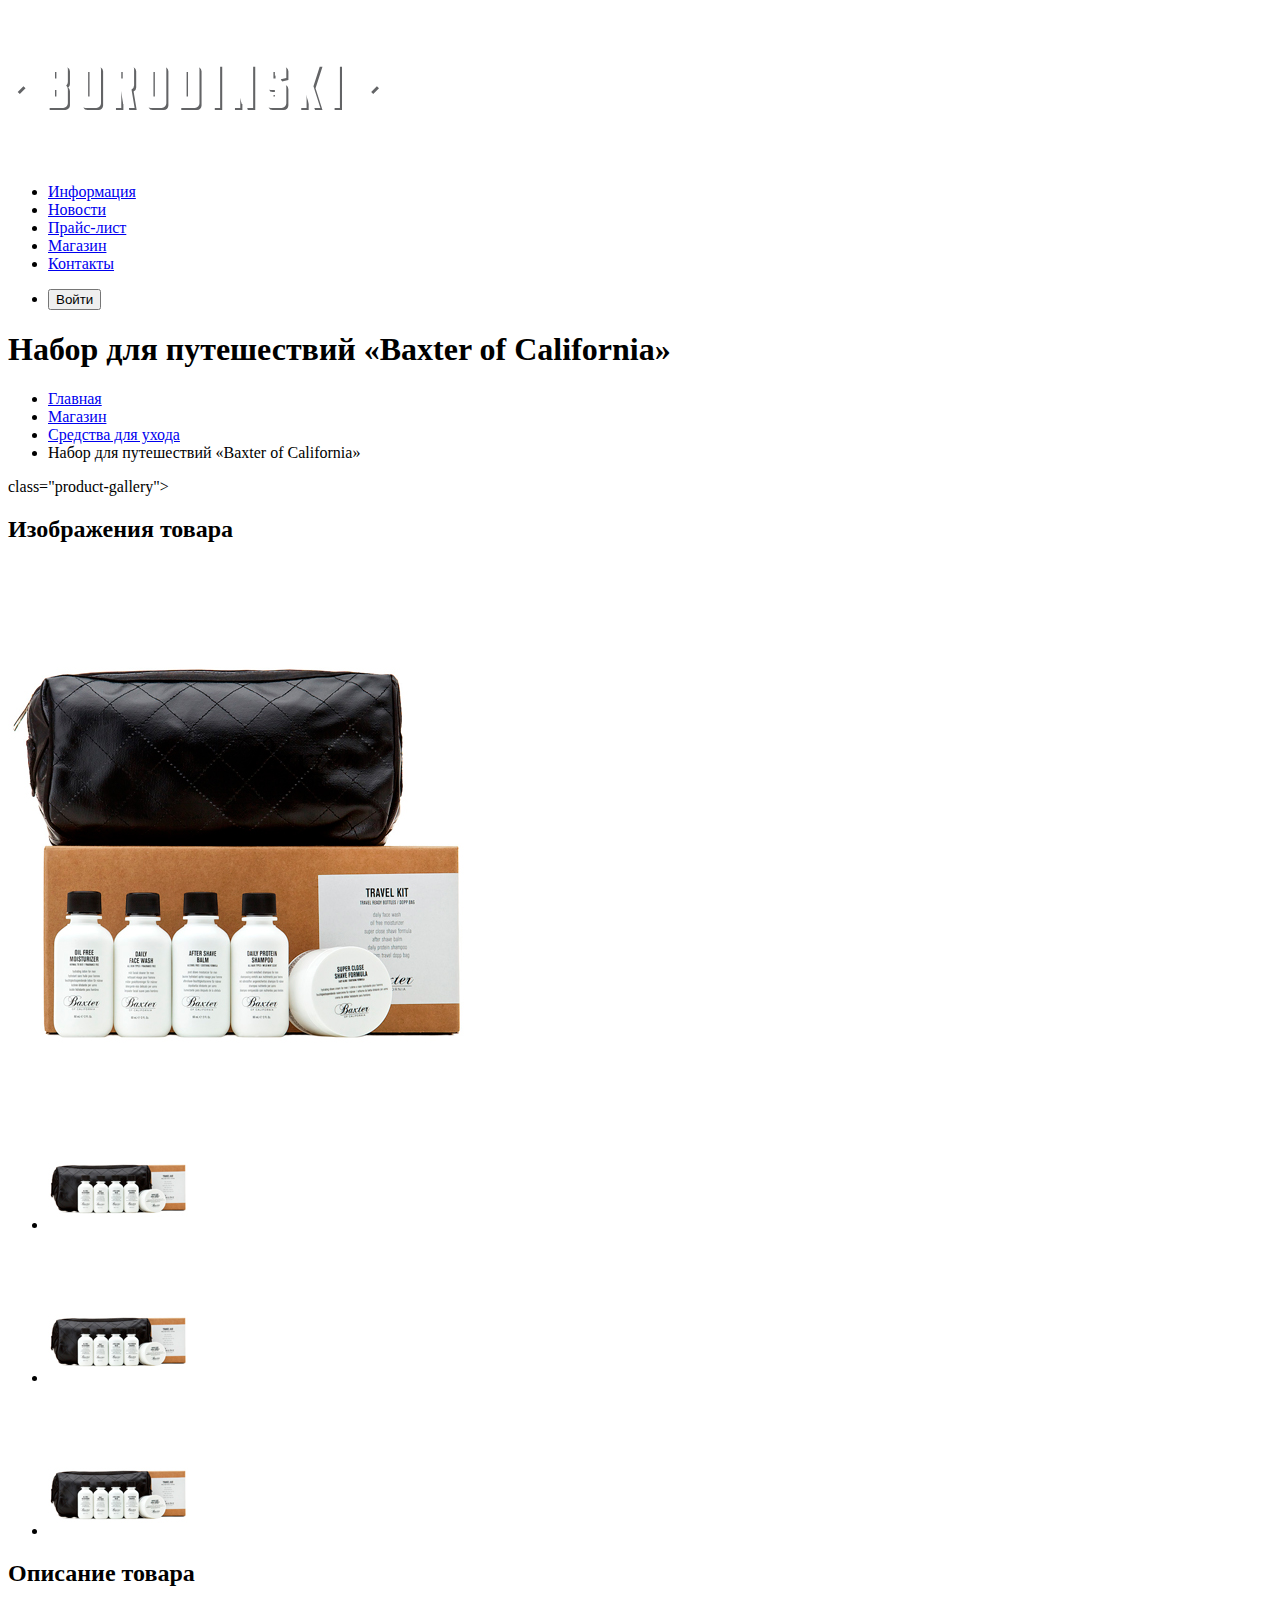
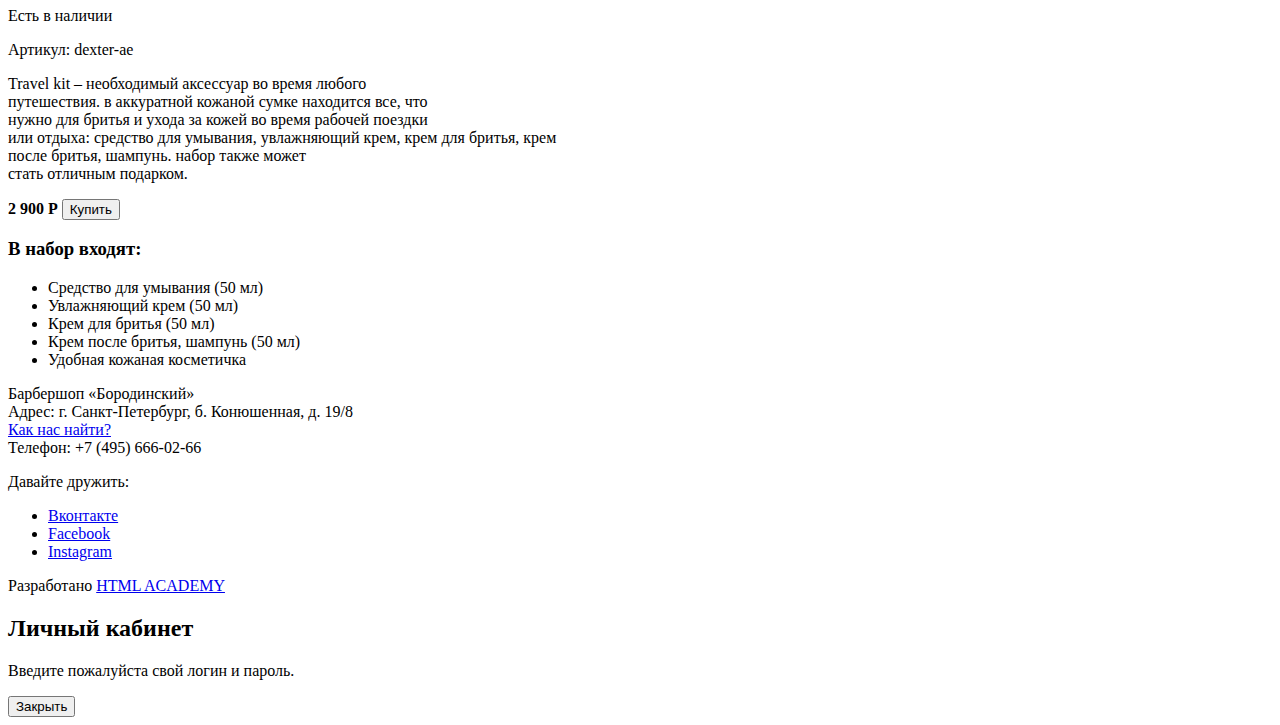
==== catalog-item.html @ f58c997e "study_1" ====
<!DOCTYPE html>
<html lang="ru">
  <head>
    <meta charset="utf-8">
    <title>Барбершоп «Бородинский»</title>
  </head>
  <body>

		<header class="main-header">
			<a href="index.html">
				<img src="img/index-logo.svg" width="371" height="155" alt="Барбершоп «Бородинский»">
			</a>

			<nav class="main-navigation">

				<ul class="site-navigation">
					<li><a href="info.html">Информация</a></li>
					<li><a href="news.html">Новости</a></li>
					<li><a href="price.html">Прайс-лист</a></li>
					<li class="site-navigation-current"><a href="catalog.html">Магазин</a></li>
					<li><a href="contacts.html">Контакты</a></li>
				</ul>

				<ul class="user-menu">
					<li>
						<button type="button">Войти</button>
					</li>
				</ul>

			</nav>
		</header>

		<main class="container">
			
			<h1>Набор для путешествий «Baxter of California»</h1>

			<ul class="breadcrumbs">
				<li><a href="index.html">Главная</a></li>
				<li><a href="catalog.html">Магазин</a></li>
				<li><a href="#">Средства для ухода</a></li>
				<li class="breadcrumbs-current">Набор для путешествий «Baxter of California»</li>
			</ul>

			<section> class="product-gallery">
				<h2 class="visually-hidden">Изображения товара</h2>
				<p>
					<img src="img/product-big.jpg" width="460" height="498" alt="Картинка товара большая" class="product-image">
				</p>

				<ul>
					<li><img src="img/product-small-1.jpg" width="140" height="149" alt="Картинка товара маленькая 1" class="product-preview"></li>
					<li><img src="img/product-small-1.jpg" width="140" height="149" alt="Картинка товара маленькая 2" class="product-preview"></li>
					<li><img src="img/product-small-1.jpg" width="140" height="149" alt="Картинка товара маленькая 3" class="product-preview"></li>
				</ul>

			</section>

			<section>
				<h2>Описание товара</h2>
				<p class="stock">Есть в наличии</p>
				<p class="product-code">Артикул: dexter-ae</p>
				<p class="product-description">
					Travel kit – необходимый аксессуар во время любого<br>
					 путешествия. в аккуратной кожаной сумке находится все, что<br>
					  нужно для бритья и ухода за кожей во время рабочей поездки<br>
					   или отдыха: средство для умывания, увлажняющий крем, крем для бритья, крем<br>
					    после бритья, шампунь. набор также может<br>
					     стать отличным подарком.
				</p>

				<p>
					<b class="product-price">2 900 Р</b> 
					<button type="button">Купить</button>
				</p>
				<h3>В набор входят:</h3>
					<ul class="produc-complectation">
						<li>Средство для умывания (50 мл)</li>
						<li>Увлажняющий крем (50 мл)</li>
						<li>Крем для бритья (50 мл)</li>
						<li>Крем после бритья, шампунь (50 мл)</li>
						<li>Удобная кожаная косметичка</li>
					</ul>
				
			</section>

		</main>

		<footer class="main-footer">
			
			<p class="footer-address">
				Барбершоп «Бородинский»<br>
				Адрес: г. Санкт-Петербург, б. Конюшенная, д. 19/8<br>
				<a href="contacts.html">Как нас найти?</a><br>
				Телефон: +7 (495) 666-02-66
			</p>

			<div class="social-links">
				<p>Давайте дружить:</p>
				<ul class="social-links">
					<li><a href="http://vk.com" class="social-icon-vk">Вконтакте</a></li>
					<li><a href="http://facebook.com" class="social-icon-fb">Facebook</a></li>
					<li><a href="http://instagram.com" class="social-icon-inst">Instagram</a></li>
				</ul>
			</div>

			<p>
				Разработано
				<a href="http://htmlacademy.ru">HTML ACADEMY</a>
			</p>

		</footer>
  
  		<section class="login-form">
  			<h2>Личный кабинет</h2>
  			<p>Введите пожалуйста свой логин и пароль.</p>
  			<!--Здесь будет форма-->
  			<button type="button" class="popup-close">Закрыть</button>
  		</section>

  </body>
</html>
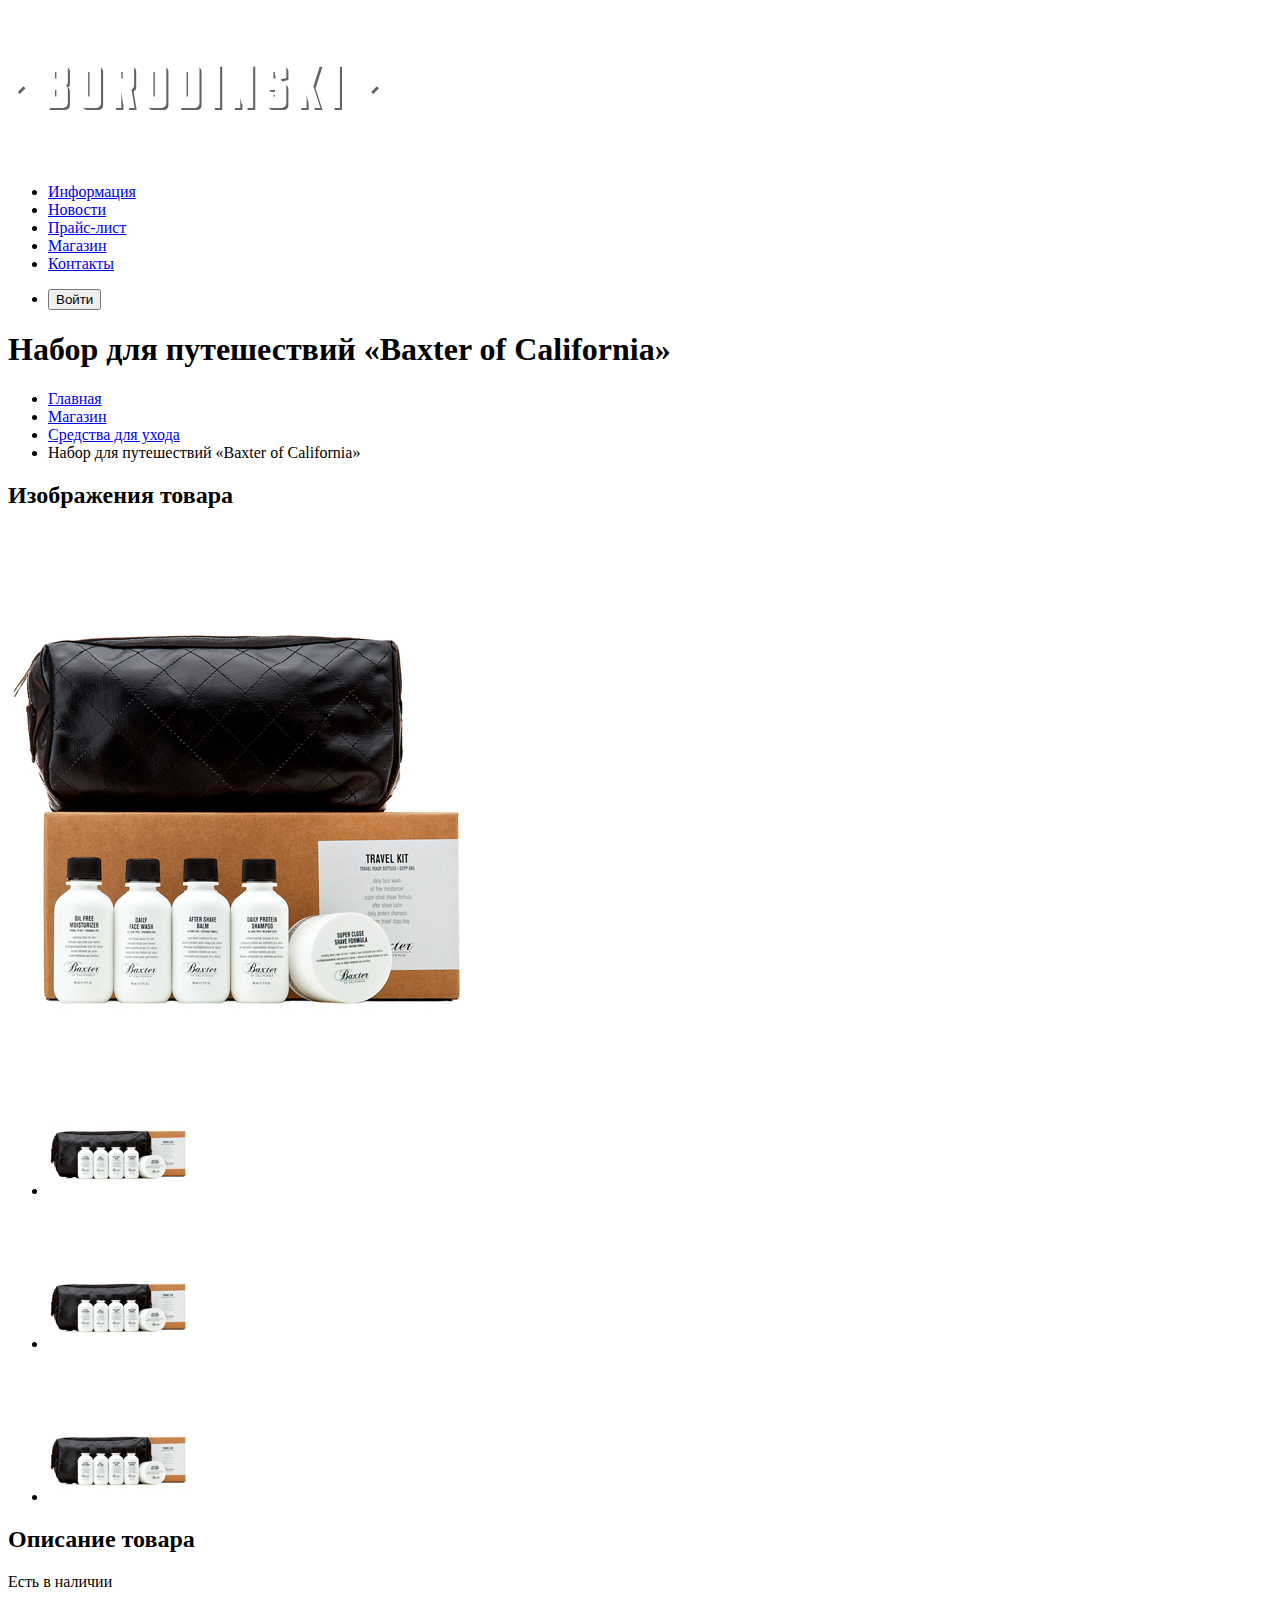
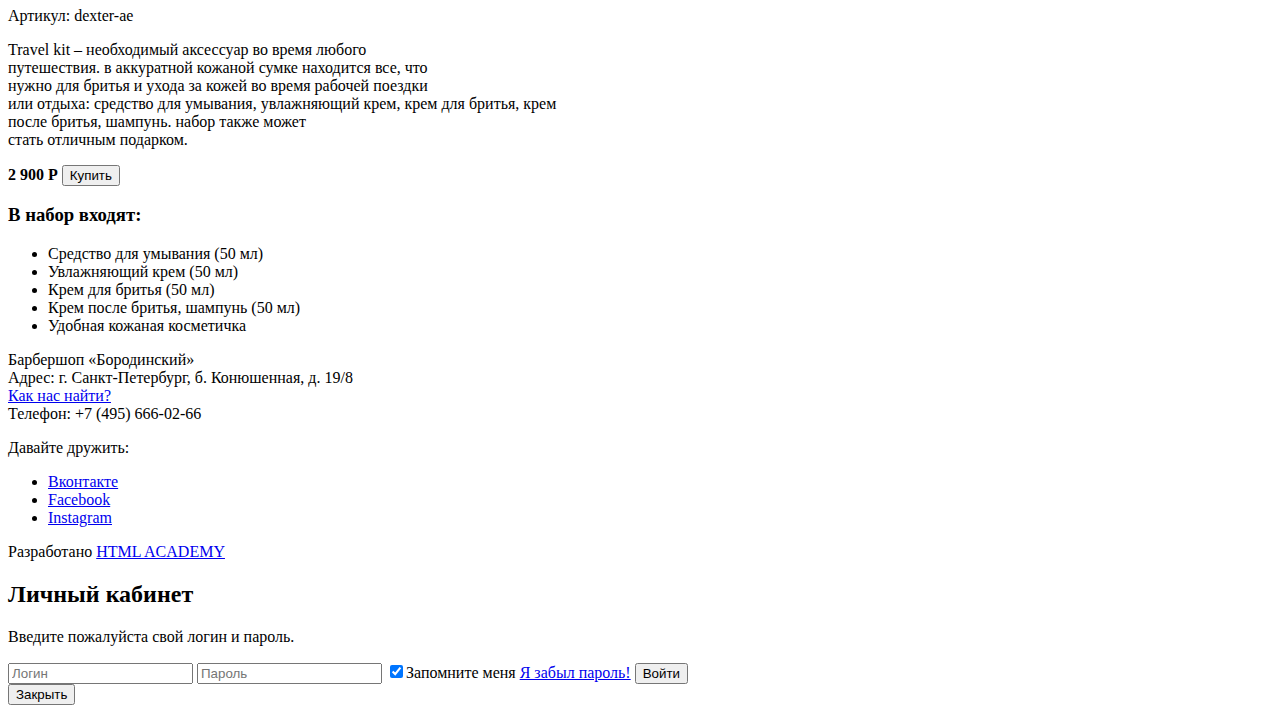
==== commit fb705f78: "next" ====
--- a/catalog-item.html
+++ b/catalog-item.html
@@ -41,7 +41,7 @@
 				<li class="breadcrumbs-current">Набор для путешествий «Baxter of California»</li>
 			</ul>
 
-			<section> class="product-gallery">
+			<section class="product-gallery">
 				<h2 class="visually-hidden">Изображения товара</h2>
 				<p>
 					<img src="img/product-big.jpg" width="460" height="498" alt="Картинка товара большая" class="product-image">
@@ -113,8 +113,15 @@
   		<section class="login-form">
   			<h2>Личный кабинет</h2>
   			<p>Введите пожалуйста свой логин и пароль.</p>
-  			<!--Здесь будет форма-->
-  			<button type="button" class="popup-close">Закрыть</button>
+  			<form action="post" class="accaunt-login">
+                <input type="text" name="login" placeholder="Логин" required>
+                <input type="password" name="password" placeholder="Пароль" required>
+                <label><input type="checkbox" name="remember" checked>Запомните меня</label>
+                <a href="#">Я забыл пароль!</a>
+                <button type="submit">Войти</button>
+  			
+            </form>
+            <button type="button" class="popup-close">Закрыть</button>
   		</section>
 
   </body>
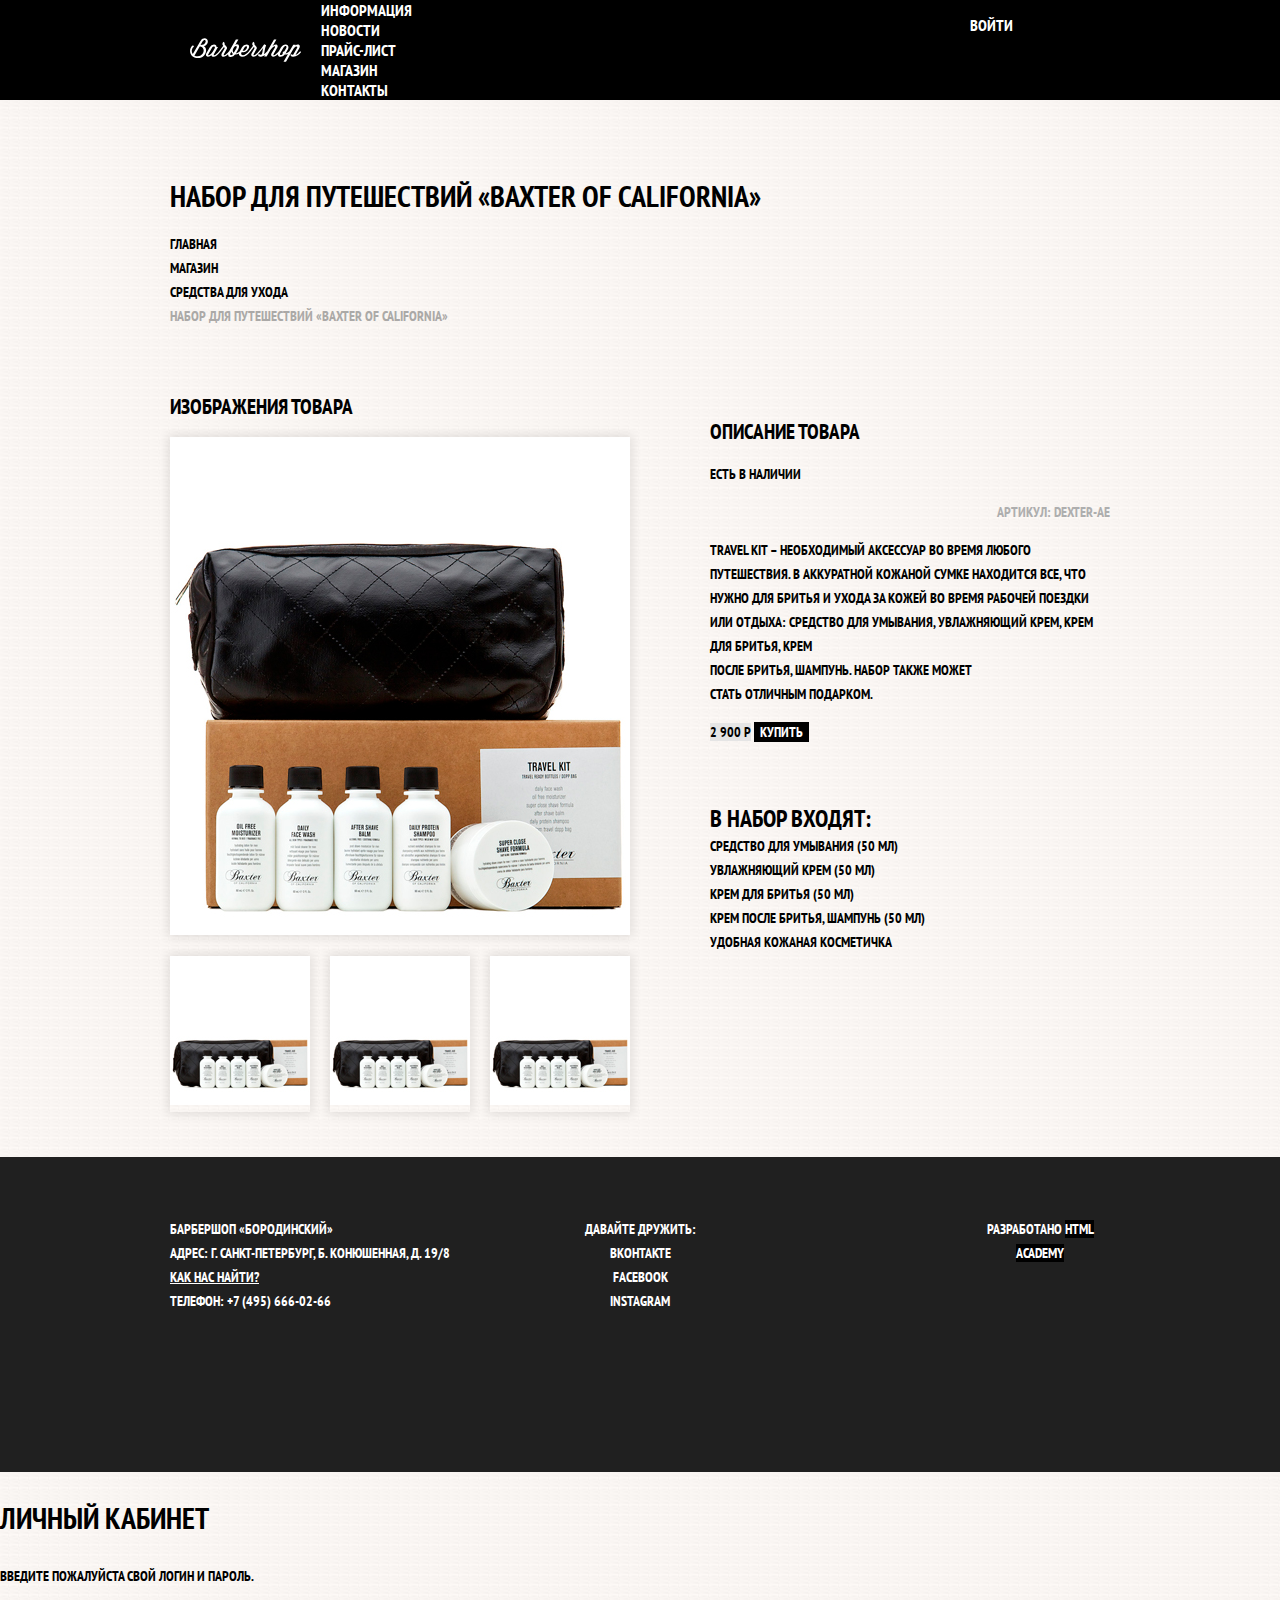
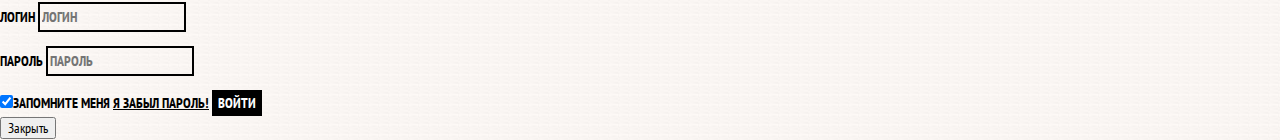
==== commit 08ace5ef: "flex" ====
--- a/catalog-item.html
+++ b/catalog-item.html
@@ -3,16 +3,17 @@
   <head>
     <meta charset="utf-8">
     <title>Барбершоп «Бородинский»</title>
+    <link href="https://fonts.googleapis.com/css?family=PT+Sans+Narrow:400,700&display=swap&subset=cyrillic" rel="stylesheet">
+	<link href="css/normalize.css" rel="stylesheet">
+	<link href="css/style.css" rel="stylesheet">
   </head>
-  <body>
+  <body class="inner-page">
 
 		<header class="main-header">
-			<a href="index.html">
-				<img src="img/index-logo.svg" width="371" height="155" alt="Барбершоп «Бородинский»">
-			</a>
-
-			<nav class="main-navigation">
-
+			<nav class="main-navigation container">
+				<a href="index.html" class="main-header-logo">
+					<img src="img/logo-small.svg" width="111" height="24" alt="Барбершоп «Бородинский»">
+				</a>
 				<ul class="site-navigation">
 					<li><a href="info.html">Информация</a></li>
 					<li><a href="news.html">Новости</a></li>
@@ -20,20 +21,16 @@
 					<li class="site-navigation-current"><a href="catalog.html">Магазин</a></li>
 					<li><a href="contacts.html">Контакты</a></li>
 				</ul>
-
-				<ul class="user-menu">
+				<ul class="user-navigation">
 					<li>
-						<button type="button">Войти</button>
+						<a href="login.html">Войти</a>
 					</li>
 				</ul>
-
 			</nav>
 		</header>
 
 		<main class="container">
-			
-			<h1>Набор для путешествий «Baxter of California»</h1>
-
+			<h1 class="page-title">Набор для путешествий «Baxter of California»</h1>
 			<ul class="breadcrumbs">
 				<li><a href="index.html">Главная</a></li>
 				<li><a href="catalog.html">Магазин</a></li>
@@ -41,88 +38,91 @@
 				<li class="breadcrumbs-current">Набор для путешествий «Baxter of California»</li>
 			</ul>
 
-			<section class="product-gallery">
-				<h2 class="visually-hidden">Изображения товара</h2>
-				<p>
-					<img src="img/product-big.jpg" width="460" height="498" alt="Картинка товара большая" class="product-image">
-				</p>
+			<div class="catalog-columns">
+				<section class="product-gallery">
+					<h2 class="visually-hidden">Изображения товара</h2>
+					<p>
+						<img src="img/product-big.jpg" width="460" height="498" alt="Картинка товара большая" class="product-image">
+					</p>
 
-				<ul>
-					<li><img src="img/product-small-1.jpg" width="140" height="149" alt="Картинка товара маленькая 1" class="product-preview"></li>
-					<li><img src="img/product-small-1.jpg" width="140" height="149" alt="Картинка товара маленькая 2" class="product-preview"></li>
-					<li><img src="img/product-small-1.jpg" width="140" height="149" alt="Картинка товара маленькая 3" class="product-preview"></li>
-				</ul>
-
-			</section>
-
-			<section>
-				<h2>Описание товара</h2>
-				<p class="stock">Есть в наличии</p>
-				<p class="product-code">Артикул: dexter-ae</p>
-				<p class="product-description">
-					Travel kit – необходимый аксессуар во время любого<br>
-					 путешествия. в аккуратной кожаной сумке находится все, что<br>
-					  нужно для бритья и ухода за кожей во время рабочей поездки<br>
-					   или отдыха: средство для умывания, увлажняющий крем, крем для бритья, крем<br>
-					    после бритья, шампунь. набор также может<br>
-					     стать отличным подарком.
-				</p>
-
-				<p>
-					<b class="product-price">2 900 Р</b> 
-					<button type="button">Купить</button>
-				</p>
-				<h3>В набор входят:</h3>
-					<ul class="produc-complectation">
-						<li>Средство для умывания (50 мл)</li>
-						<li>Увлажняющий крем (50 мл)</li>
-						<li>Крем для бритья (50 мл)</li>
-						<li>Крем после бритья, шампунь (50 мл)</li>
-						<li>Удобная кожаная косметичка</li>
+					<ul class="preview-images">
+						<li><img src="img/product-small-1.jpg" width="140" height="149" alt="Картинка товара маленькая 1" class="product-preview"></li>
+						<li><img src="img/product-small-1.jpg" width="140" height="149" alt="Картинка товара маленькая 2" class="product-preview"></li>
+						<li><img src="img/product-small-1.jpg" width="140" height="149" alt="Картинка товара маленькая 3" class="product-preview"></li>
 					</ul>
-				
-			</section>
-
+				</section>
+				<section class="product-info">
+					<h2>Описание товара</h2>
+					<p class="stock">Есть в наличии</p>
+					<p class="product-code">Артикул: dexter-ae</p>
+					<p class="product-description">
+						Travel kit – необходимый аксессуар во время любого<br>
+						 путешествия. в аккуратной кожаной сумке находится все, что<br>
+						  нужно для бритья и ухода за кожей во время рабочей поездки<br>
+						   или отдыха: средство для умывания, увлажняющий крем, крем для бритья, крем<br>
+						    после бритья, шампунь. набор также может<br>
+						     стать отличным подарком.
+					</p>
+					<p>
+						<b class="product-price">2 900 Р</b> 
+						<button type="button" class="button price-button">Купить</button>
+					</p>
+					<h3>В набор входят:</h3>
+						<ul class="produc-complectation">
+							<li>Средство для умывания (50 мл)</li>
+							<li>Увлажняющий крем (50 мл)</li>
+							<li>Крем для бритья (50 мл)</li>
+							<li>Крем после бритья, шампунь (50 мл)</li>
+							<li>Удобная кожаная косметичка</li>
+						</ul>
+					
+				</section>
+			</div>
 		</main>
 
 		<footer class="main-footer">
-			
-			<p class="footer-address">
-				Барбершоп «Бородинский»<br>
-				Адрес: г. Санкт-Петербург, б. Конюшенная, д. 19/8<br>
-				<a href="contacts.html">Как нас найти?</a><br>
-				Телефон: +7 (495) 666-02-66
-			</p>
+			<div class="container">
+				<p class="footer-address">
+					Барбершоп «Бородинский»<br>
+					Адрес: г. Санкт-Петербург, б. Конюшенная, д. 19/8<br>
+					<a href="contacts.html">Как нас найти?</a><br>
+					Телефон: +7 (495) 666-02-66
+				</p>
+				<div class="footer-social">
+					<p>Давайте дружить:</p>
+					<ul class="social-links">
+						<li><a href="http://vk.com" class="social-button vk">Вконтакте</a></li>
+						<li><a href="http://facebook.com" class="social-button fb">Facebook</a></li>
+						<li><a href="http://instagram.com" class="social-button inst">Instagram</a></li>
+					</ul>
+				</div>
 
-			<div class="social-links">
-				<p>Давайте дружить:</p>
-				<ul class="social-links">
-					<li><a href="http://vk.com" class="social-icon-vk">Вконтакте</a></li>
-					<li><a href="http://facebook.com" class="social-icon-fb">Facebook</a></li>
-					<li><a href="http://instagram.com" class="social-icon-inst">Instagram</a></li>
-				</ul>
+				<p class="footer-copyrite">
+					Разработано
+					<a href="http://htmlacademy.ru" class="button">HTML ACADEMY</a>
+				</p>
 			</div>
-
-			<p>
-				Разработано
-				<a href="http://htmlacademy.ru">HTML ACADEMY</a>
-			</p>
-
 		</footer>
   
-  		<section class="login-form">
-  			<h2>Личный кабинет</h2>
-  			<p>Введите пожалуйста свой логин и пароль.</p>
-  			<form action="post" class="accaunt-login">
-                <input type="text" name="login" placeholder="Логин" required>
-                <input type="password" name="password" placeholder="Пароль" required>
-                <label><input type="checkbox" name="remember" checked>Запомните меня</label>
-                <a href="#">Я забыл пароль!</a>
-                <button type="submit">Войти</button>
-  			
-            </form>
-            <button type="button" class="popup-close">Закрыть</button>
-  		</section>
+  		<section class="modal login-form">
+			<h2>Личный кабинет</h2>
+			<p>Введите пожалуйста свой логин и пароль.</p>
+			<form action="https://echo.htmlacademy.ru" method="post" class="accaunt-login">
+				<p>
+					<label for="user-login">Логин</label>
+					<input type="text" id="user-login" name="user-login" placeholder="Логин" required>
+				</p>
+				<p>
+					<label for="user-password">Пароль</label>
+					<input type="password" id="user-password" name="user-password" placeholder="Пароль" required>
+				</p>
+					<label class="login-checkbox"><input type="checkbox" name="remember" checked>Запомните меня</label>
+
+				<a href="#" class="restore">Я забыл пароль!</a>
+				<button type="button" class="button">Войти</button>
+			</form>
+			<button type="button" class="popup-close">Закрыть</button>
+		</section>
 
   </body>
 </html>
--- a/css/style.css
+++ b/css/style.css
@@ -0,0 +1,615 @@
+body {
+	font-family: "PT Sans Narrow", Arial, sans-serif;
+	font-size: 14px;
+	line-height: 24px;
+	font-weight: bold;
+	color: #ffffff;
+	text-transform: uppercase;
+	
+	background-color: #000000;
+	background-image: url("../img/background.jpg");
+	background-position: top center;
+	background-repeat: no-repeat;
+}
+
+.inner-page{
+	color: #000000;
+
+	background-color: #f8f5f2;
+	background-image: url("../img/index-columns-bg.jpg");
+	background-position: 0 0;
+	background-repeat: repeat;
+}
+
+a {
+	color: #ffffff;
+	text-decoration: none;
+}
+
+.button {
+	font: inherit;
+
+	text-align: center;
+	color: #ffffff;
+	text-align: center;
+	text-transform: uppercase;
+
+	background-color: #000000;
+	border: none;
+}
+
+.button:hover,
+.button:focus,
+.button:active {
+	background-color: #663d15;
+}
+
+.main-navigation {
+	font-size: 16px;
+	line-height: 20px;
+	color: #ffffff;
+}
+
+.site-navigation,
+.user-navigation {
+	list-style: none;
+}
+
+.site-navigation a,
+.user-navigation a {
+	color: #ffffff;
+}
+
+.site-navigation a:hover,
+.site-navigation a:focus,
+.user-navigation a:hover,
+.user-navigation a:focus {
+	background-color: #313131;
+}
+
+.features-list {
+	list-style: none;
+}
+
+.feature-item {
+	text-align: center;
+}
+
+.feature-item h3{
+	font-size: 30px;
+	line-height: 42px;
+}
+
+.index-columns {
+	color: #000000;
+
+	background-color: #f8f5f2;
+	background-image: url("../img/index-columns-bg.jpg");
+	background-position: 0 0;
+	background-repeat: repeat;
+}
+
+.index-columns h2 {
+	font-size: 30px;
+	line-height: 42px;
+}
+
+.news-list {
+	list-style: none;
+}
+
+.news-list time {
+	text-transform: none;
+}
+
+.gallery-content {
+	background-color: #e5e5e5;
+	border: 7px solid #ffffff;
+}
+
+.registration-form input {
+	font: inherit;
+
+	background-color: transparent;
+	border: 2px solid #000000;
+}
+
+.page-title {
+	font-size: 30px;
+	line-height: 42px;
+}
+
+.breadcrumbs {
+	list-style: none;
+}
+
+.breadcrumbs a {
+	color: #000000;
+}
+
+.breadcrumbs a:hover,
+.breadcrumbs a:focus {
+	text-decoration: underline;
+}
+
+.breadcrumbs-current {
+	color: #aba9a7;
+}
+
+.filters fieldset {
+	border: none;
+}
+
+.filters legend {
+	font-size: 24px;
+	line-height: 30px;
+}
+
+.filter-list {
+	list-style: none;
+	line-height: 18px;
+}
+
+.filter-input:hover + label,
+.filter-input:focus + label {
+	color: #663d15;
+}
+
+.filter-input:disabled + label {
+	color: #000000;
+	opacity: 0.5;
+}
+
+.products-list {
+	list-style: none;
+}
+
+.products-list-item {
+	color: #000000;
+
+	background-color: #ffffff;
+	box-shadow: 0 0 10px rgba(0, 0, 0, 0.1);
+}
+
+.products-list-item:hover {
+	box-shadow: 0 0 10px rgba(0, 0, 0, 0.2);
+}
+
+.products-list-item a {
+	color: #000000;
+	font-size: 14px;
+	line-height: 18px;
+}
+
+.product-category {
+	text-transform: none;
+}
+
+.product-price {
+	font-size: 14px;
+	line-height: 18px;
+	text-align: center;
+
+	background-color: #e5e5e5;
+}
+
+.button.price-button {
+	font-size: 14px;
+	line-height: 18px;
+}
+
+.registration-form input:focus {
+	border: 2px solid #663d15;
+}
+
+.pagination {
+	list-style: none;
+}
+
+.pagination a {
+	color: #ffffff;
+	background-color: #000000;
+}
+
+.pagination a:hover,
+.pagination a:focus,
+.pagination a:active {
+	color: #ffffff;
+	background-color: #663d15;
+}
+
+.pagination-current a {
+	color: #000000;
+	background-color: #ffffff;
+}
+
+.pagination-current a:hover,
+.pagination a:focus,
+.pagination a:active {
+	color: #000000;
+	background-color: #ffffff;
+}
+
+.product-code {
+	color: #aeaeae;
+	text-align: right;
+}
+
+.product-info h3 {
+	font-size: 24px;
+	line-height: 30px;
+}
+
+.produc-complectation {
+	margin: 0;
+	padding: 0;
+	list-style: none;
+}
+
+.product-gallery ul {
+	list-style: none;
+}
+
+.product-gallery li {
+	box-shadow: 0 0 10px 2px rgba(0, 0, 0, 0.1);
+}
+
+.product-image {
+	box-shadow: 0 0 10px 2px rgba(0, 0, 0, 0.1);
+}
+
+.main-footer {
+	color: #ffffff;
+
+	background-color: #202020;
+	border-image: url("../img/footer-bg.jpg");
+	background-position: 0 0;
+	background-repeat: repeat;
+}
+
+.footer-address a {
+	color: #ffffff;
+	text-decoration: underline;
+}
+
+.footer-address a:hover, 
+.footer-address a:focus {
+	text-decoration: none;
+}
+
+.footer-social {
+	text-align: center;
+}
+
+.footer-social ul {
+	list-style: none;
+}
+
+.social-button {
+	color: #ffffff;
+}
+
+.footer-copyrite {
+	text-align: center;
+}
+
+.footer-copyrite .button:hover,
+.footer-copyrite .button:focus {
+	color: #000000;
+
+	background-color: #ffffff;
+}
+
+.modal {
+	color: #000000;
+
+	background-color: #f8f3f0;
+	background-image: url("../img/index-columns-bg.jpg");
+	background-position: 0 0;
+	background-repeat: repeat;
+}
+
+.modal h2 {
+	font-size: 30px;
+	line-height: 42px;
+}
+
+.login-form input[type="text"],
+.login-form input[type="password"] {
+	font: inherit;
+	color: #000000;
+	text-transform: uppercase;
+
+	background-color: transparent;
+	border: 2px solid #000000;
+}
+
+.login-form input:focus {
+	border-color: #663d15;
+}
+
+.login-checkbox:hover,
+.login-checkbox:focus {
+	border-color: #663d15;
+}
+
+.restore {
+	color: #000000;
+	text-decoration: underline;
+}
+
+.restore:hover,
+.restore:focus {
+	text-decoration: none;
+}
+
+.main-navigation {
+	display: flex;
+	flex-direction: column;
+	align-items: center;
+
+}
+
+.main-header-logo {
+	width: 371px;
+	height: 155px;
+	order: 2;
+}
+
+.inner-page .main-header {
+	min-height: 70px;
+	background-color: #000000;
+}
+
+.inner-page .main-navigation {
+	flex-direction: flex-start;
+	flex-direction: row;
+	min-height: 70px;
+}
+
+.main-header {
+	min-height: 290px;
+	margin-bottom: 75px;
+}
+
+.inner-page .main-header-logo {
+	width: 111px;
+	height: 24px;
+	padding: 23px 20px;
+	order: 0;
+}
+
+.site-navigation {
+	width: 620px;
+	margin: 0;
+	padding: 0;
+
+	list-style: none;
+	min-height: 70px;
+}
+
+.inner-page .user-navigation {
+	margin-left: auto;
+}
+
+.page-title {
+	margin: 0;
+	padding: 0;
+	min-height: 42px;
+
+	margin-bottom: 15px;
+}
+
+.breadcrumbs {
+	min-height: 24px;
+	margin: 0;
+	padding: 0;
+	margin-bottom: 50px;
+}
+
+.filters {
+	min-height: 600px;
+	width: 220px;
+}
+
+.products {
+	min-height: 600px;
+	width: 700px;
+	margin-bottom: 45px;
+}
+
+.user-navigation {
+	width: 140px;
+	margin: 0;
+	padding: 0;
+
+	list-style: none;
+	min-height: 70px;
+}
+
+.main-navigation-wrapper {
+	width: 100%;
+	margin-bottom: 60px;
+	background-color: #000000;
+}
+
+.container {
+	width: 940px;
+	margin: 0 auto;
+	padding: 0 10px;
+}
+
+.main-navigation-wrapper .container {
+	display: flex;
+	justify-content: space-between;
+}
+
+.features {
+	margin-bottom: 80px;
+}
+
+.features-list {
+	display: flex;
+	min-height: 170px;
+	justify-content: space-between;
+	margin: 0;
+	padding: 0;
+
+	list-style: none;
+}
+
+.feature-item {
+	width: 300px;
+	min-height: 170px;
+}
+
+.index-columns {
+	display: flex;
+	justify-content: space-between;
+	padding: 50px 80px;
+	margin-bottom: 35px;
+}
+
+.news {
+	min-height: 315px;
+	width: 380px;
+}
+
+.gallery {
+	min-height: 315px;
+	width: 380px;
+}
+
+.news-list {
+	margin: 0;
+	padding: 0;
+
+	list-style: none;
+}
+
+.contacts {
+	min-height: 285px;
+	width: 380px;
+}
+
+.appointment {
+	min-height: 335px;
+	width: 380px;
+}
+
+.main-footer {
+	min-height: 195px;
+	margin-top: 65px;
+	padding: 60px 0;
+}
+
+.footer-address {
+	margin: 0;
+	margin-right: 80px;
+	padding: 0;
+
+	width: 320px;
+	min-height: 100px;
+}
+
+.footer-social {
+	width: 140px;
+	min-height: 100px;
+}
+
+.footer-social p {
+	margin: 0;
+	padding: 0;
+}
+
+.social-links {
+	margin: 0;
+	padding: 0;
+
+	list-style: none;
+}
+
+.footer-copyrite {
+	width: 140px;
+	min-height: 100px;
+	margin: 0;
+	padding: 0;
+	margin-left: auto;
+}
+
+.main-footer .container {
+	display: flex;
+}
+
+.catalog-columns {
+	display: flex;
+	justify-content: space-between;
+}
+
+.products-list {
+	display: flex;
+	flex-wrap: wrap;
+
+	margin: 0;
+	padding: 0;
+}
+
+.products-list-item {
+	width: 220px;
+	min-height: 290px;
+	margin-right: 20px;
+	margin-bottom: 20px;
+
+	background-color: transparent;
+	box-shadow: 0 0 0 2px purple;
+}
+
+.products-list-item:nth-child(3n) {
+	margin-right: 0;
+}
+
+.pagination {
+	margin: 0;
+	padding: 0;
+	min-height: 47px;
+}
+
+.inner-page .main-footer {
+	margin-top: 45px;
+}
+
+/*********************/
+
+.product-gallery {
+	width: 460px;
+	min-height: 670px;
+}
+
+.product-info {
+	padding-top: 25px;
+	width: 400px;
+	min-height: 670px;
+}
+
+.preview-images {
+	display: flex;
+	margin: 0;
+	padding: 0;
+	min-height: 150px;
+}
+
+.preview-images li {
+	width: 140px;
+	margin-right: 20px;
+}
+
+.preview-images li:nth-child(3n) {
+	margin-right: 0;
+}
+
+.product-info h3 {
+	min-height: 27px;
+	margin: 0;
+	padding: 0;
+	margin-top: 60px;
+}